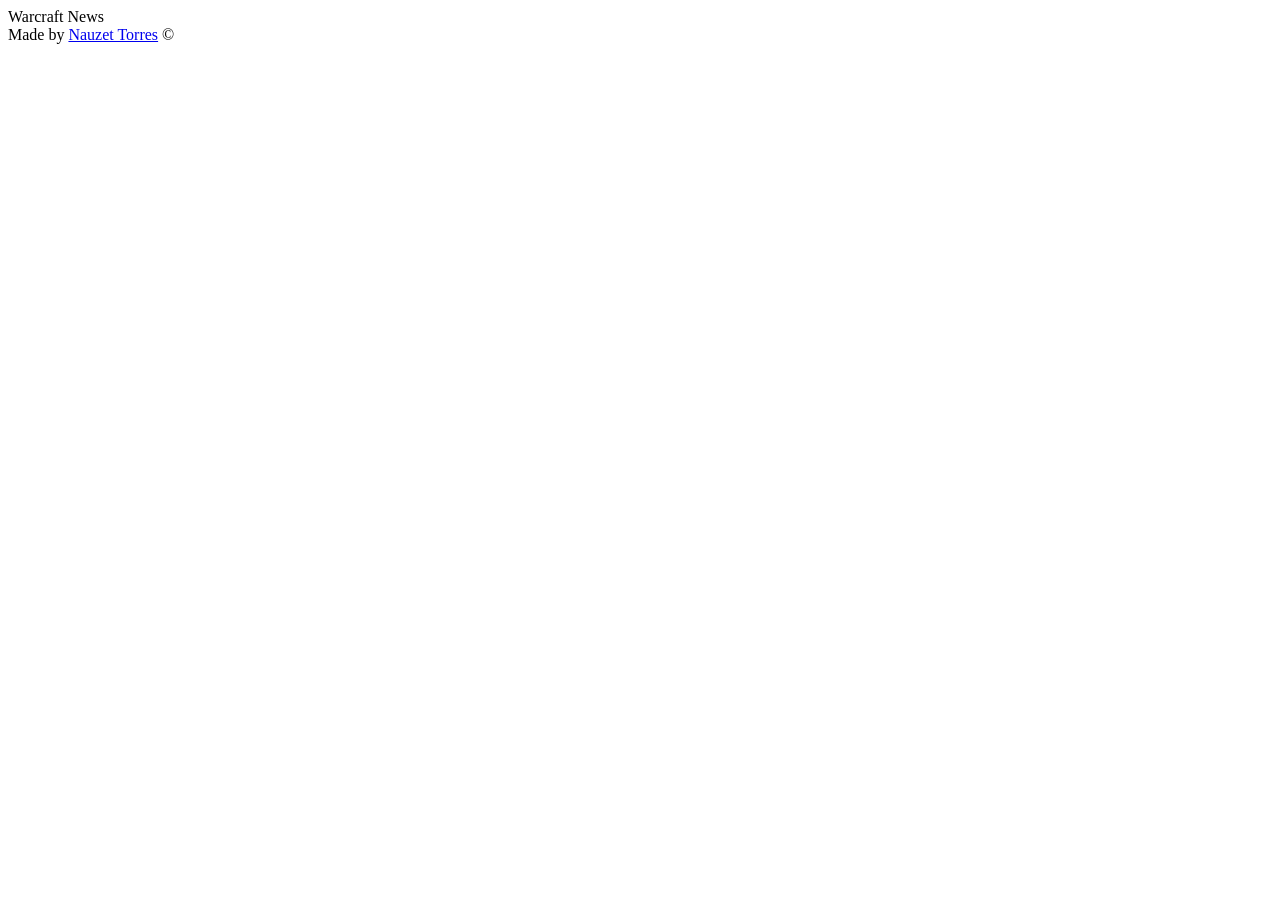
==== html/NEWS.html @ 4caf539b "Add files via upload" ====
<!DOCTYPE html>
<html lang="es">
<head>
    <meta charset="UTF-8">
    <meta name="viewport" content="width=device-width, initial-scale=1.0">
    <meta name="author" content="Nauzet Torres">
    <title>Warcraft News</title>
</head>
<body>
    <header>Warcraft News</header>
    <div id="News"></div>
    <footer>Made by <a href="http://x.com/Twirkand">Nauzet Torres</a> &copy</footer>
</body>
</html>
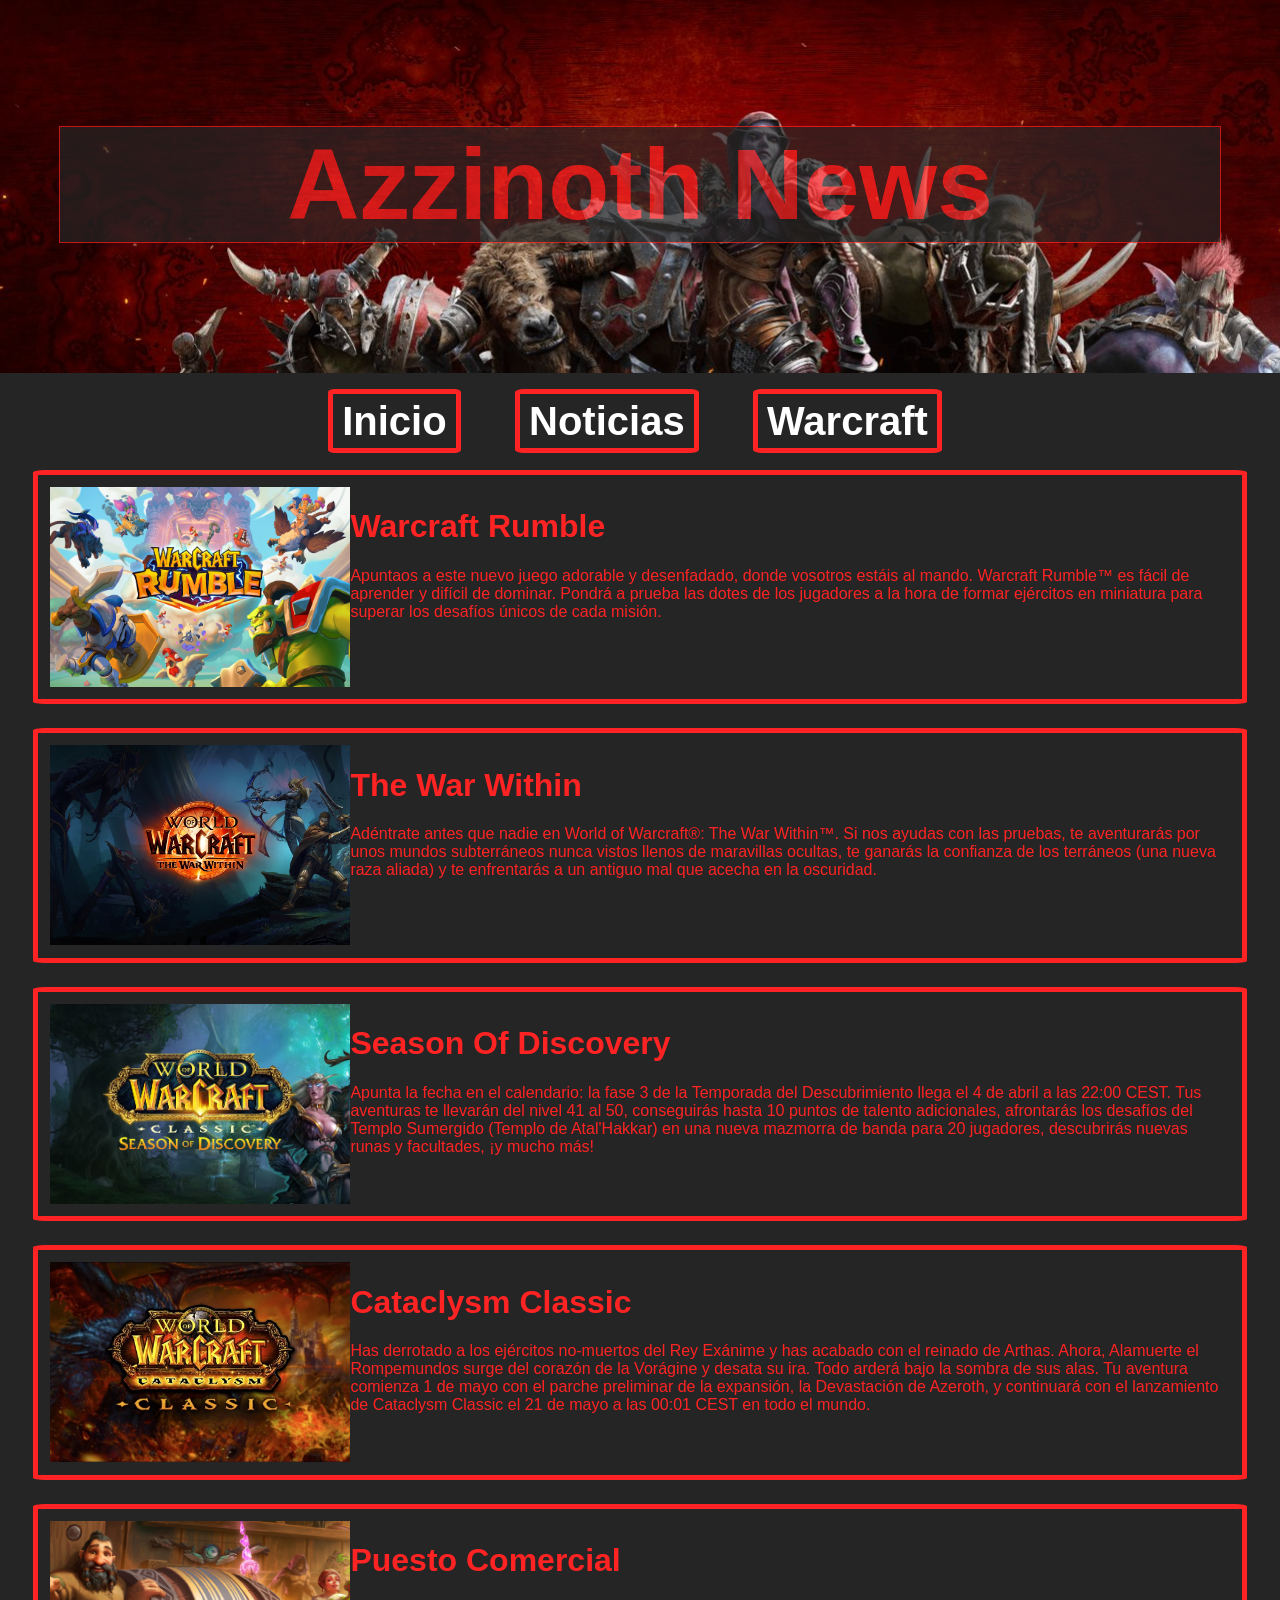
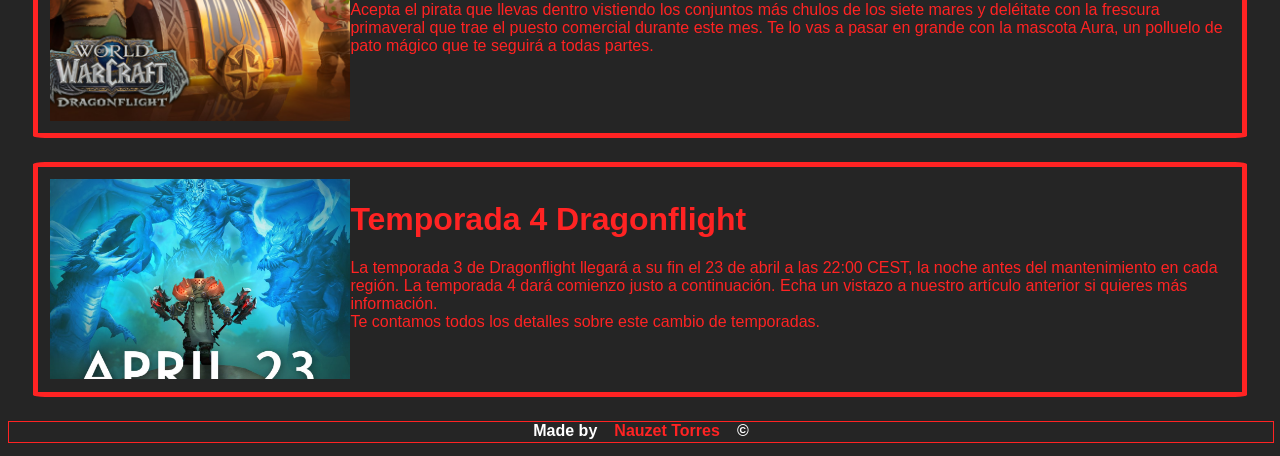
==== commit 38477578: "Add files via upload" ====
--- a/html/NEWS.html
+++ b/html/NEWS.html
@@ -4,11 +4,73 @@
     <meta charset="UTF-8">
     <meta name="viewport" content="width=device-width, initial-scale=1.0">
     <meta name="author" content="Nauzet Torres">
-    <title>Warcraft News</title>
+    <link rel="stylesheet" href="../CSS/Menu.css">
+    <link rel="stylesheet" href="../CSS/News.css">
+    <link rel="stylesheet" href="../CSS/Header.css">
+    <link rel="stylesheet" href="../CSS/footer.css">
+    <title>Azzinoth News</title>
 </head>
 <body>
-    <header>Warcraft News</header>
-    <div id="News"></div>
+    <header><h1>Azzinoth News</h1></header>
+    <div id="menu">
+        <ul>
+			<li><a href="../index.html">Inicio</a></li>
+			<li><a href="../html/NEWS.html">Noticias</a></li>
+			<li><a href="https://worldofwarcraft.blizzard.com">Warcraft</a></li>
+		</ul>
+    </div>
+    <div id="News">
+        <a class="a1" type="application/rss+xml" href="nombre de tu canal RSS.xml https://news.blizzard.com/es-es/warcraftrumble/23802868/presentado-warcraft-rumble">
+            <img src="../IMG/Rumble.jpeg">
+            <div id="text1" class="text">
+            <h1>Warcraft Rumble</h1>
+            <p>Apuntaos a este nuevo juego adorable y desenfadado, donde vosotros estáis al mando. Warcraft Rumble™ es fácil de aprender y difícil de dominar. Pondrá a prueba las dotes de los jugadores a la hora de formar ejércitos en miniatura para superar los desafíos únicos de cada misión.</p>
+            </div>
+        </a>
+        
+        <a class="a2" type="application/rss+xml" href="nombre de tu canal RSS.xml https://worldofwarcraft.blizzard.com/es-es/news/24080620/ap%C3%BAntate-para-probar-the-war-within">
+            <img src="../IMG/TWW.png">
+            <div id="text2" class="text">
+            <h1>The War Within</h1>
+            <p>Adéntrate antes que nadie en World of Warcraft®: The War Within™. Si nos ayudas con las pruebas, te aventurarás por unos mundos subterráneos nunca vistos llenos de maravillas ocultas, te ganarás la confianza de los terráneos (una nueva raza aliada) y te enfrentarás a un antiguo mal que acecha en la oscuridad.</p> 
+            </div>
+        </a>
+       
+        <a class="a3" type="application/rss+xml" href="nombre de tu canal RSS.xml https://worldofwarcraft.blizzard.com/es-es/news/24078318/%C2%A1ya-est%C3%A1-disponible-la-fase-3-de-la-temporada-del-descubrimiento">
+            <img src="../IMG/SoD.png">
+            <div id="text3" class="text">
+            <h1>Season Of Discovery</h1>
+            <p>Apunta la fecha en el calendario: la fase 3 de la Temporada del Descubrimiento llega el 4 de abril a las 22:00 CEST. Tus aventuras te llevarán del nivel 41 al 50, conseguirás hasta 10 puntos de talento adicionales, afrontarás los desafíos del Templo Sumergido (Templo de Atal'Hakkar) en una nueva mazmorra de banda para 20 jugadores, descubrirás nuevas runas y facultades, ¡y mucho más!</p>
+            </div>
+        </a>
+        
+        <a class="a4" type="application/rss+xml" href="nombre de tu canal RSS.xml https://worldofwarcraft.blizzard.com/es-es/news/24064846/el-parche-preliminar-de-la-expansi%C3%B3n-cataclysm-classic-llega-el-1-de-mayo">
+            <img src="../IMG/CataCla.jpg">
+            <div id="text4" class="text">
+            <h1>Cataclysm Classic</h1>
+            <p>Has derrotado a los ejércitos no-muertos del Rey Exánime y has acabado con el reinado de Arthas. Ahora, Alamuerte el Rompemundos surge del corazón de la Vorágine y desata su ira. Todo arderá bajo la sombra de sus alas. Tu aventura comienza 1 de mayo con el parche preliminar de la expansión, la Devastación de Azeroth, y continuará con el lanzamiento de Cataclysm Classic el 21 de mayo a las 00:01 CEST en todo el mundo.</p>
+            </div>
+        </a>
+        
+        <a class="a5" type="application/rss+xml" href="nombre de tu canal RSS.xml https://worldofwarcraft.blizzard.com/es-es/news/24078321/el-puesto-comercial-de-abril-es-piratesco-%C2%A1y-primaveresco">
+            <img src="../IMG/Puesto.jpg">
+            <div id="text5" class="text">
+            <h1>Puesto Comercial</h1>
+            <p>Acepta el pirata que llevas dentro vistiendo los conjuntos más chulos de los siete mares y deléitate con la frescura primaveral que trae el puesto comercial durante este mes. Te lo vas a pasar en grande con la mascota Aura, un polluelo de pato mágico que te seguirá a todas partes.</p>
+            </div>
+        </a>
+       
+        <a class="a6" type="application/rss+xml" href="nombre de tu canal RSS.xml https://worldofwarcraft.blizzard.com/es-es/news/24064845/la-temporada-3-de-dragonflight-termina-el-23-de-abril">
+            <img src="../IMG/temp4.jpeg"> 
+            <div id="text6" class="text">
+            <h1>Temporada 4 Dragonflight</h1>
+            <p>La temporada 3 de Dragonflight llegará a su fin el 23 de abril a las 22:00 CEST, la noche antes del mantenimiento en cada región. La temporada 4 dará comienzo justo a continuación. Echa un vistazo a nuestro artículo anterior si quieres más información.
+                <br>
+                Te contamos todos los detalles sobre este cambio de temporadas.</p> 
+            </div>
+        </a>  
+        
+    </div>
     <footer>Made by <a href="http://x.com/Twirkand">Nauzet Torres</a> &copy</footer>
 </body>
 </html>
--- a/CSS/Menu.css
+++ b/CSS/Menu.css
@@ -0,0 +1,37 @@
+#menu ul {
+    list-style-type: none;
+    text-align: center
+  }
+  
+#menu li {
+    background-color: #252525;
+    border: rgb(255, 35, 35) 5px solid;
+    border-radius: 5%;
+    padding: 5px;
+    font-size: 40px;
+    display: inline;
+    margin-right: 50px;
+  }
+  
+#menu a {
+    color: rgb(255, 255, 255);
+    padding: 0 4px;
+    text-decoration: none;
+  }
+  
+#menu li:hover {
+    background-color: rgb(255, 35, 35);
+    border: #ffffff 5px solid;
+    color: #252525;
+  }
+
+#menu a:hover {
+    color: #252525;
+  }
+
+#menu {
+    background-color: #252525;
+    padding: 10px;
+    font-family: Verdana, Geneva, Tahoma, sans-serif;
+    font-weight: bold;
+}
--- a/CSS/News.css
+++ b/CSS/News.css
@@ -0,0 +1,66 @@
+#News img {
+   width: 300px;
+   height: 200px;
+   object-fit: cover;
+}
+#News{
+   display: grid;
+   grid-template-columns: 1fr;
+   grid-template-rows: 1fr 1fr 1fr 1fr 1fr 1fr;
+   background-color: #252525;
+   margin-left: 2%;
+   margin-right: 2%;
+}
+.a1{
+   grid-row: 1;
+   border: rgb(255, 35, 35) 5px solid;
+   border-radius: 1%;
+}
+.a2{
+   grid-row: 2;
+   border: rgb(255, 35, 35) 5px solid;
+   border-radius: 1%;
+}
+.a3{
+   grid-row: 3;
+   border: rgb(255, 35, 35) 5px solid;
+   border-radius: 1%;
+}
+.a4{
+   grid-row: 4;
+   border: rgb(255, 35, 35) 5px solid;
+   border-radius: 1%;
+}
+.a5{
+   grid-row: 5;
+   border: rgb(255, 35, 35) 5px solid;
+   border-radius: 1%;
+}
+.a6{
+   grid-row: 6;
+   border: rgb(255, 35, 35) 5px solid;
+   border-radius: 1%;
+}
+#News a{
+   display: grid;
+   grid-template-columns: 1fr 4fr;
+   grid-template-rows: 1fr;
+   margin-bottom: 2%;
+}
+#text{
+   grid-column: 2;
+}
+a{
+   color: rgb(255, 35, 35);
+   text-decoration: none;
+   padding: 1%;
+}
+a:hover {
+   color: #ffffff;
+   text-decoration: none;
+ }
+ body{
+   background-color: #252525;
+   font-family: Verdana, Geneva, Tahoma, sans-serif;
+ }
+
--- a/CSS/Header.css
+++ b/CSS/Header.css
@@ -0,0 +1,17 @@
+header{
+    text-align: center;
+    padding: 5%;
+    font-size: 50px;
+    font-weight: bold;
+    font-family: Verdana, Geneva, Tahoma, sans-serif;
+    background-image: url(../IMG/back.jpg);
+    margin: -1%;
+    margin-bottom: 0%
+}
+header h1{
+    border: rgb(255, 35, 35) 1px solid;
+    color: rgb(255, 35, 35);
+    background-color: #252525 ;
+    opacity: 70%;
+}
+
--- a/CSS/footer.css
+++ b/CSS/footer.css
@@ -0,0 +1,15 @@
+footer a{
+    color: rgb(255, 35, 35);
+    text-decoration: none;
+}
+footer{
+    text-align: center;
+    font-weight: bold;
+    border: rgb(255, 35, 35) 1px solid;
+    color: white;
+    position: relative;
+    left:0px;
+    bottom:0px;
+    height:20px;
+    width:100%;
+}
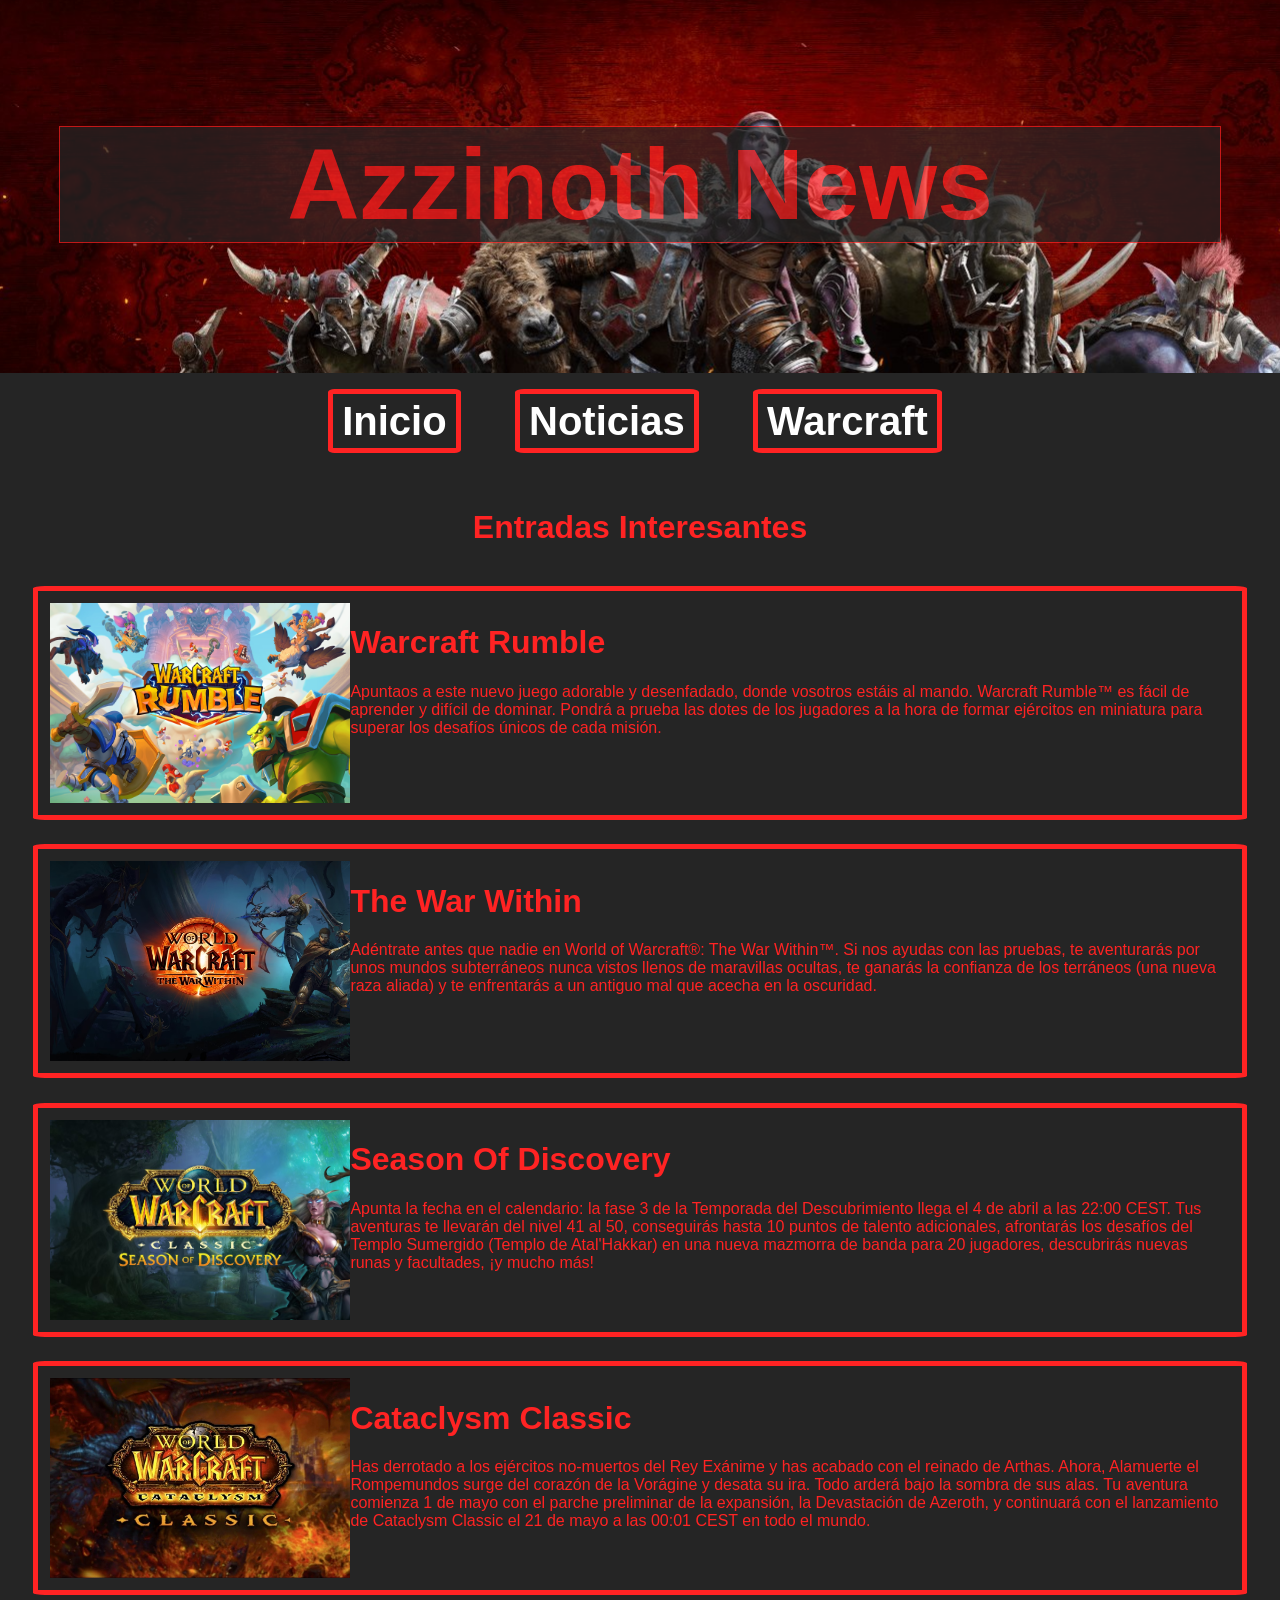
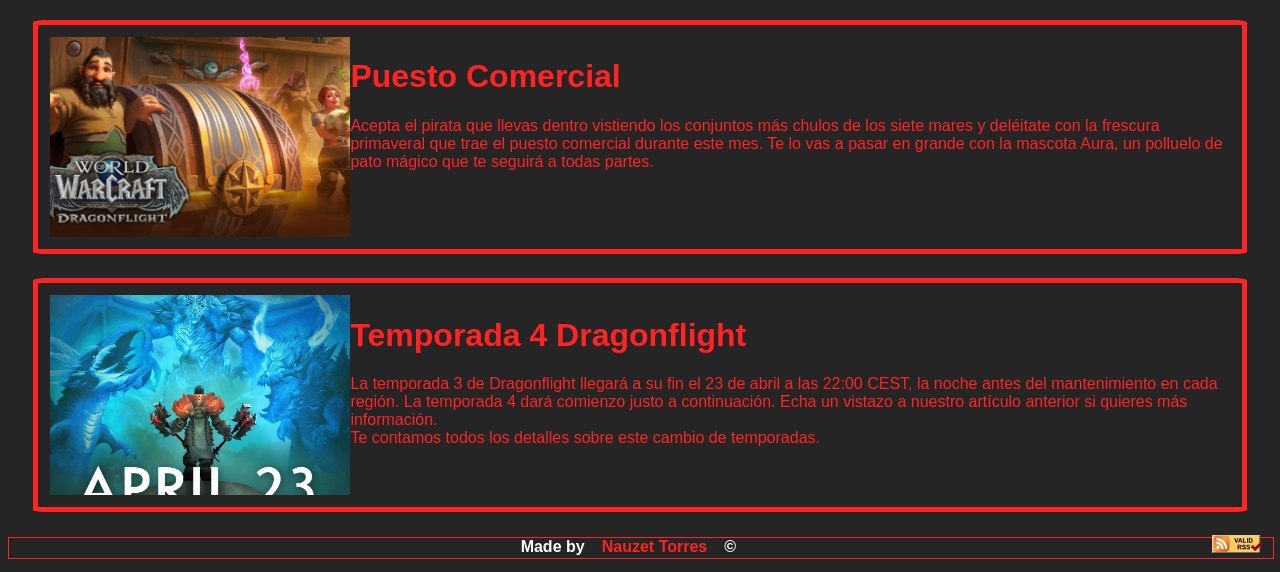
==== commit 1e9e6963: "Add files via upload" ====
--- a/html/NEWS.html
+++ b/html/NEWS.html
@@ -19,8 +19,16 @@
 			<li><a href="https://worldofwarcraft.blizzard.com">Warcraft</a></li>
 		</ul>
     </div>
+    <div id="WOWHEAD">
+ <!-- start feedwind code --> <script type="text/javascript" src="https://feed.mikle.com/js/fw-loader.js" preloader-text="Loading" data-fw-param="166827/"></script> <!-- end feedwind code --> 
+        
+        
+    </div>
+    <br>
+    <h1 id="Inte">Entradas Interesantes</h1>
+    <br>
     <div id="News">
-        <a class="a1" type="application/rss+xml" href="nombre de tu canal RSS.xml https://news.blizzard.com/es-es/warcraftrumble/23802868/presentado-warcraft-rumble">
+        <a class="a1" href="https://news.blizzard.com/es-es/warcraftrumble/23802868/presentado-warcraft-rumble">
             <img src="../IMG/Rumble.jpeg">
             <div id="text1" class="text">
             <h1>Warcraft Rumble</h1>
@@ -28,7 +36,7 @@
             </div>
         </a>
         
-        <a class="a2" type="application/rss+xml" href="nombre de tu canal RSS.xml https://worldofwarcraft.blizzard.com/es-es/news/24080620/ap%C3%BAntate-para-probar-the-war-within">
+        <a class="a2" href="https://worldofwarcraft.blizzard.com/es-es/news/24080620/ap%C3%BAntate-para-probar-the-war-within">
             <img src="../IMG/TWW.png">
             <div id="text2" class="text">
             <h1>The War Within</h1>
@@ -36,7 +44,7 @@
             </div>
         </a>
        
-        <a class="a3" type="application/rss+xml" href="nombre de tu canal RSS.xml https://worldofwarcraft.blizzard.com/es-es/news/24078318/%C2%A1ya-est%C3%A1-disponible-la-fase-3-de-la-temporada-del-descubrimiento">
+        <a class="a3" href="https://worldofwarcraft.blizzard.com/es-es/news/24078318/%C2%A1ya-est%C3%A1-disponible-la-fase-3-de-la-temporada-del-descubrimiento">
             <img src="../IMG/SoD.png">
             <div id="text3" class="text">
             <h1>Season Of Discovery</h1>
@@ -44,7 +52,7 @@
             </div>
         </a>
         
-        <a class="a4" type="application/rss+xml" href="nombre de tu canal RSS.xml https://worldofwarcraft.blizzard.com/es-es/news/24064846/el-parche-preliminar-de-la-expansi%C3%B3n-cataclysm-classic-llega-el-1-de-mayo">
+        <a class="a4" href="https://worldofwarcraft.blizzard.com/es-es/news/24064846/el-parche-preliminar-de-la-expansi%C3%B3n-cataclysm-classic-llega-el-1-de-mayo">
             <img src="../IMG/CataCla.jpg">
             <div id="text4" class="text">
             <h1>Cataclysm Classic</h1>
@@ -52,7 +60,7 @@
             </div>
         </a>
         
-        <a class="a5" type="application/rss+xml" href="nombre de tu canal RSS.xml https://worldofwarcraft.blizzard.com/es-es/news/24078321/el-puesto-comercial-de-abril-es-piratesco-%C2%A1y-primaveresco">
+        <a class="a5" href="https://worldofwarcraft.blizzard.com/es-es/news/24078321/el-puesto-comercial-de-abril-es-piratesco-%C2%A1y-primaveresco">
             <img src="../IMG/Puesto.jpg">
             <div id="text5" class="text">
             <h1>Puesto Comercial</h1>
@@ -60,7 +68,7 @@
             </div>
         </a>
        
-        <a class="a6" type="application/rss+xml" href="nombre de tu canal RSS.xml https://worldofwarcraft.blizzard.com/es-es/news/24064845/la-temporada-3-de-dragonflight-termina-el-23-de-abril">
+        <a class="a6" href="https://worldofwarcraft.blizzard.com/es-es/news/24064845/la-temporada-3-de-dragonflight-termina-el-23-de-abril">
             <img src="../IMG/temp4.jpeg"> 
             <div id="text6" class="text">
             <h1>Temporada 4 Dragonflight</h1>
@@ -71,6 +79,8 @@
         </a>  
         
     </div>
-    <footer>Made by <a href="http://x.com/Twirkand">Nauzet Torres</a> &copy</footer>
+    <footer>Made by <a href="http://x.com/Twirkand">Nauzet Torres</a> &copy 
+        <a  type="application/rss+xml" href="../rss.xml"><img src="../IMG/rss.png"></a>
+    </footer>
 </body>
 </html>
--- a/CSS/News.css
+++ b/CSS/News.css
@@ -63,4 +63,15 @@
    background-color: #252525;
    font-family: Verdana, Geneva, Tahoma, sans-serif;
  }
+ #Inte{
+   color: rgb(255, 35, 35);
+   text-align: center;
+ }
+#WOWHEAD{
+   display: flex;
+   justify-content: center;
+   align-items: center;
+margin-left: 500px;
+margin-right: 500px;
+}
 
--- a/CSS/footer.css
+++ b/CSS/footer.css
@@ -12,4 +12,10 @@
     bottom:0px;
     height:20px;
     width:100%;
+}
+footer img{
+    width: 4%;
+    position: absolute;
+    right: 10px;
+    bottom: 5px;
 }
